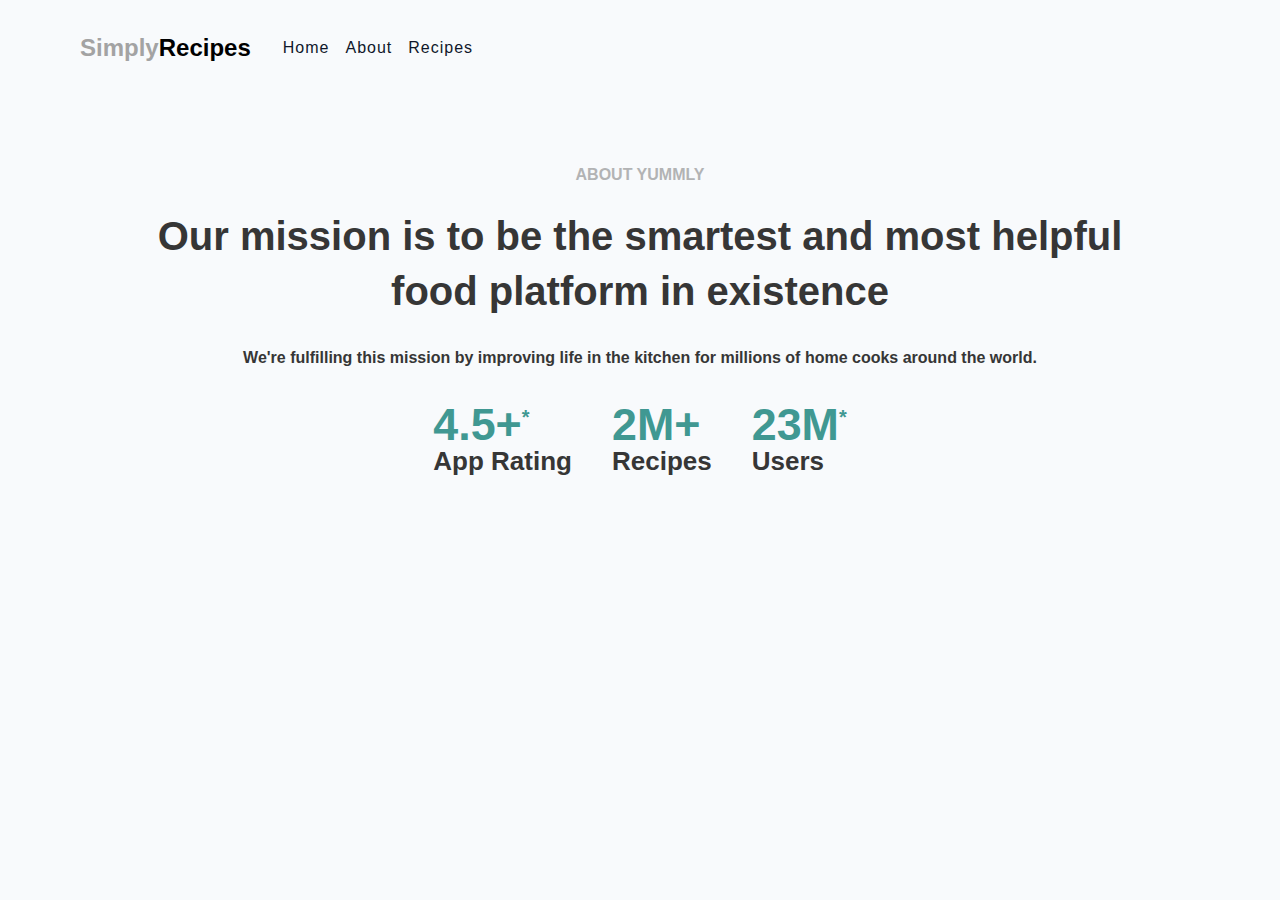
==== about.html @ 84ce8fa1 "first commit" ====
<!DOCTYPE html>
<html lang="en">
  <head>
    <meta charset="UTF-8" />
    <meta http-equiv="X-UA-Compatible" content="IE=edge" />
    <meta name="viewport" content="width=device-width, initial-scale=1.0" />
    <title>About || Simply Recipe</title>
    <!-- favicon -->
    <link rel="shortcut icon" href="./assets/favicon.ico" type="image/x-icon" />
    <!-- normalize -->
    <link rel="stylesheet" href="./css/about.css" />
    <!-- font-awesome -->
    <link
      rel="stylesheet"
      href="https://cdnjs.cloudflare.com/ajax/libs/font-awesome/5.14.0/css/all.min.css"
    />
    <!-- main css -->
    <link rel="stylesheet" href="./css/main.css" />
  </head>
  <body>
    <nav class="navbar">
      <div class="nav-center">
        <div class="nav-header">
          <!-- <a class="nav-logo" href="index.html"><img src="./assets/logo.svg" alt="Logo"></a> -->
          <a class="nav-logo" href="index.html"><h2><span>Simply</span>Recipes</h2></a>
          <button type="button" class="btn nav-btn">
            <i class="fas fa-align-justify"></i>
          </button>
        </div>
        <div class="nav-links">
          <a href="index.html" class="nav-link">home</a>
          <a href="about.html" class="nav-link">about</a>
          <a href="recipes.html" class="nav-link">recipes</a>
          <!-- <div class="nav-link contact-link">
            <a href="contact.html" class="btn">contact</a>
          </div> -->
        </div>
      </div>
    </nav>
    <div class="container">
      <div class="stats">
        <h4 class="about-heading">about yummly</h4>
        <h1>Our mission is to be the smartest and most helpful food platform in existence</h1>
        <p>We're fulfilling this mission by improving life in the kitchen for millions of home cooks around the world.</p>
        <div class="stats-details">
          <div class="detail">
            <h2>4.5+<sup>*</sup></h2>
            <h4>App Rating</h4>
          </div>
          <div class="detail">
            <h2>2M+<sup></sup><h2>
            <h4>Recipes</h4>
          </div>
          <div class="detail">
            <h2>23M<sup>*</sup></h2>
            <h4>Users</h4>
          </div>
        </div>
      </div>
    </div>
    <script src="./js/app.js"></script>
  </body>
</html>
---- css/about.css ----
*{
    margin: 0;
}

.container{
    position: relative;
}

.stats{
    max-width: 80%;
    position: absolute;
    top: 0;
    left: 10%;
    transform: translateY(20%);
}

.about-heading{
    /* border: 1px solid red; */
    text-align: center;
    text-transform: uppercase;
    color: #b2b3b4;
}

.stats h1{
    /* border: 1px solid red; */
    text-align: center;
    font-size: 2.5rem;
    padding: 0;
    line-height: 55px;
    margin-top: 20px;
    /* margin: 20px 200px 0 200px; */
    color: #363636;
}

.stats p{
    text-align: center;
    font-weight: 700;
    /* border: 1px solid red; */
    color: #363636;
    margin-top: 25px;
    /* margin-left: 400px;
    margin-right: 400px; */
}

.detail h2{
    font-size: 28px;
    color: rgb(64, 152, 146);
}

.stats-details{
    display: flex;
    justify-content: center;
    /* border: 1px solid red; */
    align-items: center;
    margin-top: 30px;
}

.stats-details div{
    align-items: center;
    padding: 0 20px;
}

.stats-details div h2{
    font-size: 2.8rem;
    padding: 0;
    margin: 0;
    line-height: 30px;
}

.stats-details div h2 sup{
    font-size: 20px;
}

.stats-details div h4{
    padding: 0;
    margin: 0;
    font-size: 26px;
    color: #363636;
}

@media screen and (max-width: 665px) {
    .stats h1{
        font-size: 1.7rem;
        line-height: 40px;
    }
}

@media screen and (max-width:569px) {
    .stats-details div h2{
        font-size: 2rem;
    }
    .stats-details div h4{
        font-size: 20px;
    }
}

@media screen and (max-width:469px) {
    .stats-details div h2{
        font-size: 1.5rem;
    }
    .stats-details div h4{
        font-size: 15px;
    }
}

@media screen and (max-width:392px) {
    .stats-details div{
        padding: 0 10px 0 20px;
    }
}

/* @media screen and (max-width: 721px) {
    h1{
        margin: 20px 100px 0 100px;
    }
}

@media screen and (max-width: 1221px) {
    p{
        margin-left: 300px;
        margin-right: 300px;
    }
}

@media screen and (max-width: 909px) {
    p{
        margin-left: 200px;
        margin-right: 200px;
    }
}

@media screen and (max-width: 705px) {
    p{
        margin-left: 150px;
        margin-right: 150px;
    }
}

@media screen and (max-width: 609px) {
    p{
        margin-left: 100px;
        margin-right: 100px;
    }
}

@media screen and (max-width: 509px) {
    p{
        margin-left: 50px;
        margin-right: 50px;
    }
} */
---- css/main.css ----
*,
::after,
::before {
  box-sizing: border-box;
}
/* fonts */

/*@import url('https://fonts.googleapis.com/css2?family=Roboto:wght@400;500;600&family=Montserrat&display=swap');*/
@import url('https://fonts.googleapis.com/css2?family=Poppins:wght@200;300;400;500;600;700&display=swap');
html {
  font-size: 100%;
} /*16px*/

:root {
  /* colors */
  --primary-100: #e2e0ff;
  --primary-200: #c1beff;
  --primary-300: #a29dff;
  --primary-400: #837dff;
  --primary-500: #645cff;
  --primary-600: #504acc;
  --primary-700: #3c3799;
  --primary-800: #282566;
  --primary-900: #141233;

  /* grey */
  --grey-50: #f8fafc;
  --grey-100: #f1f5f9;
  --grey-200: #e2e8f0;
  --grey-300: #cbd5e1;
  --grey-400: #94a3b8;
  --grey-500: #64748b;
  --grey-600: #475569;
  --grey-700: #334155;
  --grey-800: #1e293b;
  --grey-900: #0f172a;
  /* rest of the colors */
  --black: #222;
  --white: #fff;
  --red-light: #f8d7da;
  --red-dark: #842029;
  --green-light: #d1e7dd;
  --green-dark: #0f5132;

  /* fonts  */
  --headingFont: 'Roboto', sans-serif;
  --bodyFont: 'Poppins', sans-serif;
  --smallText: 0.7em;
  /* rest of the vars */
  --backgroundColor: var(--grey-50);
  --textColor: var(--grey-900);
  --borderRadius: 0.25rem;
  --letterSpacing: 1px;
  --transition: 0.3s ease-in-out all;
  --max-width: 1120px;
  --fixed-width: 600px;

  /* box shadow*/
  --shadow-1: 0 1px 3px 0 rgba(0, 0, 0, 0.1), 0 1px 2px 0 rgba(0, 0, 0, 0.06);
  --shadow-2: 0 4px 6px -1px rgba(0, 0, 0, 0.1),
    0 2px 4px -1px rgba(0, 0, 0, 0.06);
  --shadow-3: 0 10px 15px -3px rgba(0, 0, 0, 0.1),
    0 4px 6px -2px rgba(0, 0, 0, 0.05);
  --shadow-4: 0 20px 25px -5px rgba(0, 0, 0, 0.1),
    0 10px 10px -5px rgba(0, 0, 0, 0.04);
}

body {
  background: var(--backgroundColor);
  font-family: var(--bodyFont);
  font-weight: 400;
  line-height: 1.75;
  color: var(--textColor);
}

small,
.text-small {
  font-size: var(--smallText);
}

a {
  text-decoration: none;
}
ul {
  list-style-type: none;
  padding: 0;
}

.img {
  width: 100%;
  display: block;
  object-fit: cover;
}
/* buttons */

.btn {
  cursor: pointer;
  color: var(--white);
  background: #3a9691;
  border: transparent;
  border-radius: var(--borderRadius);
  letter-spacing: var(--letterSpacing);
  box-shadow: var(--shadow-1);
  transition: var(--transition);
  text-transform: capitalize;
  display: inline-block;
}

.btn i{
  padding: 8px 6px;
}
.btn:hover {
  background: #276561;
  box-shadow: var(--shadow-3);
}
.btn-hipster {
  color: var(--primary-500);
  background: var(--primary-200);
}
.btn-hipster:hover {
  color: var(--primary-200);
  background: var(--primary-700);
}
.btn-block {
  width: 100%;
}

/* alerts */
.alert {
  padding: 0.375rem 0.75rem;
  margin-bottom: 1rem;
  border-color: transparent;
  border-radius: var(--borderRadius);
}

.alert-danger {
  color: var(--red-dark);
  background: var(--red-light);
}
.alert-success {
  color: var(--green-dark);
  background: var(--green-light);
}
/* form */

.form {
  width: 90vw;
  max-width: var(--fixed-width);
  background: var(--white);
  border-radius: var(--borderRadius);
  box-shadow: var(--shadow-2);
  padding: 2rem 2.5rem;
  margin: 3rem auto;
}
.form-label {
  display: block;
  font-size: var(--smallText);
  margin-bottom: 0.5rem;
  text-transform: capitalize;
  letter-spacing: var(--letterSpacing);
}
.form-input,
.form-textarea {
  width: 100%;
  padding: 0.375rem 0.75rem;
  border-radius: var(--borderRadius);
  background: var(--backgroundColor);
  border: 1px solid var(--grey-200);
}

.form-row {
  margin-bottom: 1rem;
}

.form-textarea {
  height: 7rem;
}
::placeholder {
  font-family: inherit;
  color: var(--grey-400);
}
.form-alert {
  color: var(--red-dark);
  letter-spacing: var(--letterSpacing);
  text-transform: capitalize;
}
/* alert */

@keyframes spinner {
  to {
    transform: rotate(360deg);
  }
}

.loading {
  width: 6rem;
  height: 6rem;
  border: 5px solid var(--grey-400);
  border-radius: 50%;
  border-top-color: var(--primary-500);
  animation: spinner 0.6s linear infinite;
}
.loading {
  margin: 0 auto;
}
/* title */

.title {
  text-align: center;
}

.title-underline {
  background: var(--primary-500);
  width: 7rem;
  height: 0.25rem;
  margin: 0 auto;
  margin-top: -1rem;
}

/*
=============== 
Navbar
===============
*/

.navbar{
  display: flex;
  justify-content: center;
  align-items: center;
}

.nav-center{
  width: 90vw;
  max-width: var(--max-width);
}

.nav-header{
  height: 6rem;
  display: flex;
  justify-content: space-between;
  align-items: center;
}

.nav-logo{
  display: flex;
  align-items: center;
}

.nav-logo h2{
  color: black;
}

.nav-logo h2 span{
  color: #a3a3a3;
}

.nav-header img{
  width: 200px;
}

.nav-btn{
  padding: 0.15rem 0.75rem;
}

.nav-btn i{
  font-style: 1.25rem;
}

.nav-links{
  display: flex;
  flex-direction: column;
  height: 0;
  overflow: hidden;
  transition: var(--transition);
}

.show-links{
  height: 180px;
}

.nav-link{
  display: block;
  text-align: center;
  text-transform: capitalize;
  color: var(--grey-900);
  letter-spacing: var(--letterSpacing);
  padding: 1rem 0;
  border-top: 1px solid var(--grey-900);
  transition: var(--transition);
  cursor: pointer;
  font-weight: 500;
}

.nav-link:hover{
  color: #276561;
  font-weight: 700;
}

/* .contact-link a{
  padding: 0.15rem 1rem;
  padding: 0.5rem 1rem;
} */

@media screen and (min-width: 992px) {
  .nav-btn{
    display: none;
  }
  .navbar{
    height: 6rem;
  }
  .nav-center{
    display: flex;
    align-items: center;
  }
  .nav-header{
    height: auto;
    margin-right: 2rem;
  }
  .nav-links{
    height: auto;
    flex-direction: row;
    align-items: center;
    width: 100%;
  }
  .nav-link{
    padding: 0;
    border-top: none;
    margin-right: 1rem;
    font-size: 1rem;
  }
  .contact-link{
    margin-left: auto;
  }
}
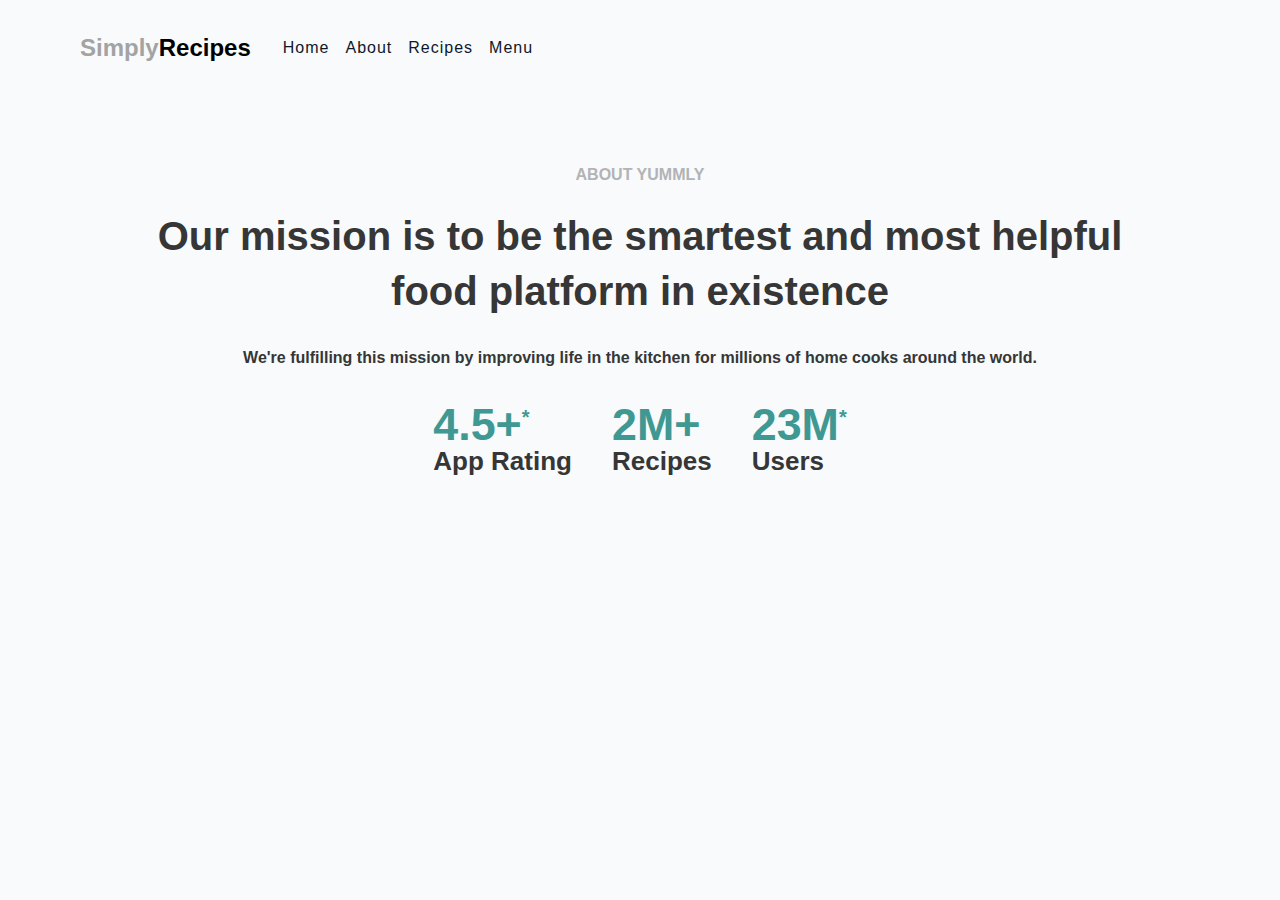
==== commit 33da9ac7: "Added menu page and minimal animation" ====
--- a/about.html
+++ b/about.html
@@ -31,6 +31,7 @@
           <a href="index.html" class="nav-link">home</a>
           <a href="about.html" class="nav-link">about</a>
           <a href="recipes.html" class="nav-link">recipes</a>
+          <a href="menu.html" class="nav-link">menu</a>
           <!-- <div class="nav-link contact-link">
             <a href="contact.html" class="btn">contact</a>
           </div> -->
--- a/css/main.css
+++ b/css/main.css
@@ -275,7 +275,7 @@
 }
 
 .show-links{
-  height: 180px;
+  height: 220px;
 }
 
 .nav-link{
